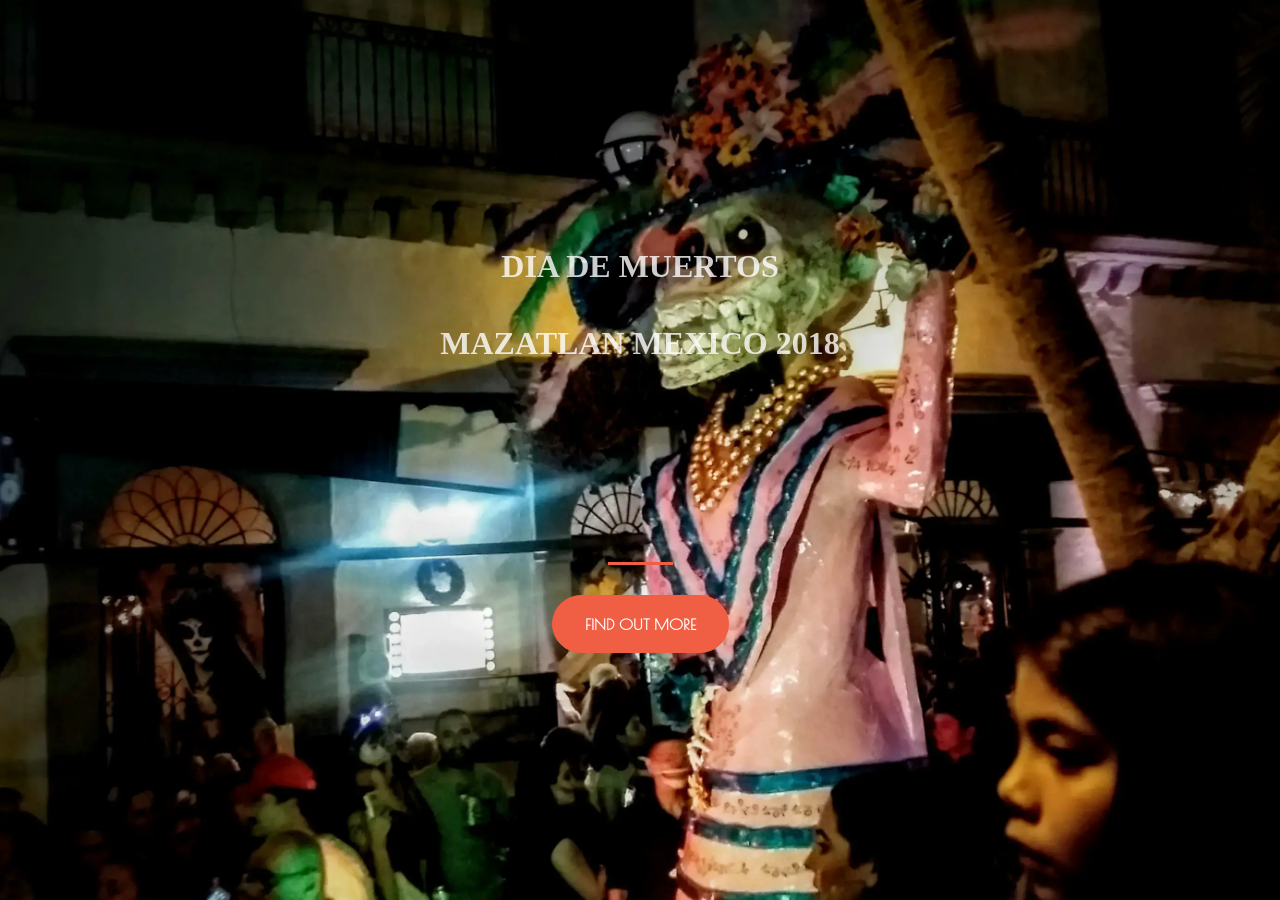
==== index.html @ a1ffae8d "Update index.html" ====
<!DOCTYPE html>
<html>
  <head>
    <title>Dia de Muertos - Mazatlan, MX 2018</title>

    <!-- Google Fonts -->
    <link href="https://fonts.googleapis.com/css?family=Poiret+One" rel="stylesheet">
    
    <!-- My own stylesheet -->
    <link rel="stylesheet" href="https://stackpath.bootstrapcdn.com/bootstrap/4.1.3/css/bootstrap.min.css" integrity="sha384-MCw98/SFnGE8fJT3GXwEOngsV7Zt27NXFoaoApmYm81iuXoPkFOJwJ8ERdknLPMO" crossorigin="anonymous">
    <link href="style.css" rel="stylesheet">    
  </head>
  <body>
    <header class="startup text-center text-white d-flex">
      <div class="container my-auto">
        <div class="row">
          <div class="col-lg-12 my-auto">
            <h1 class="text-uppercase faded">
              <strong>Dia de Muertos</strong>
              <br></br>
              <strong>Mazatlan Mexico 2018</strong>            
            </h1>
            <hr>
          </div>
          <div class="col-lg-12 my-auto">

            <!-- Begin Mailchimp Signup Form -->
                  
          </style>
          <div id="mc_embed_signup">
          <form action="https://twitter.us19.list-manage.com/subscribe/post?u=edbe7f0c9f2304a3401dfb0b9&amp;id=3936307aad" method="post" id="mc-embedded-subscribe-form" name="mc-embedded-subscribe-form" class="validate" target="_blank" novalidate>
              <div id="mc_embed_signup_scroll">
                        
              <!-- real people should not fill this in and expect good things - do not remove this or risk form bot signups-->
              <div style="position: absolute; left: -5000px;" aria-hidden="true"><input type="text" name="b_edbe7f0c9f2304a3401dfb0b9_3936307aad" tabindex="-1" value=""></div>
              <div class="clear"><input class="btn btn-primary btn-xl" type="submit" value="Find out More" name="subscribe" id="mc-embedded-subscribe" class="button">
              </div>
              </div>
          </form>
          </div>

          <!--End mc_embed_signup-->       
            
          </div>
        </div>
      </div>
    </header>

 

    <script src="https://code.jquery.com/jquery-3.3.1.slim.min.js" integrity="sha384-q8i/X+965DzO0rT7abK41JStQIAqVgRVzpbzo5smXKp4YfRvH+8abtTE1Pi6jizo" crossorigin="anonymous"></script>
    <script src="https://cdnjs.cloudflare.com/ajax/libs/popper.js/1.14.3/umd/popper.min.js" integrity="sha384-ZMP7rVo3mIykV+2+9J3UJ46jBk0WLaUAdn689aCwoqbBJiSnjAK/l8WvCWPIPm49" crossorigin="anonymous"></script>
    <script src="https://stackpath.bootstrapcdn.com/bootstrap/4.1.3/js/bootstrap.min.js" integrity="sha384-ChfqqxuZUCnJSK3+MXmPNIyE6ZbWh2IMqE241rYiqJxyMiZ6OW/JmZQ5stwEULTy" crossorigin="anonymous"></script>
  </body>

</html>
---- style.css ----
body,
html {
  width: 100%;
  height: 100%; 
}

body {
  font-family: 'Spectral SC', serif;
}

hr {
  max-width: 65px;
  border-width: 3px;
  border-color: #F05F44; 
}

.faded {
  color: rgba(255, 255, 255, 0.8); 
}

header.startup {
  background-position: center;
  background-image: url(header.webp);
  background-size: cover;
  height: 100%;
}

header.startup hr {
  margin-top: 200px;
  margin-bottom: 30px; 
}

header.startup h1 {
  font-size: 2rem; 
}

.btn {
  font-weight: 700;
  text-transform: uppercase;
  border-radius: 300px;
  font-family: 'Poiret One', cursive;
}

.btn-xl {
  padding: 1rem 2rem; 
}

.btn-primary {
  background-color: #F05F44;
  border-color: #F05F44; }

.btn-primary:hover {
  background-color: #ee4b08;
  border-color: #ee4b08;
  border-width: 5px;
  cursor: pointer;
}
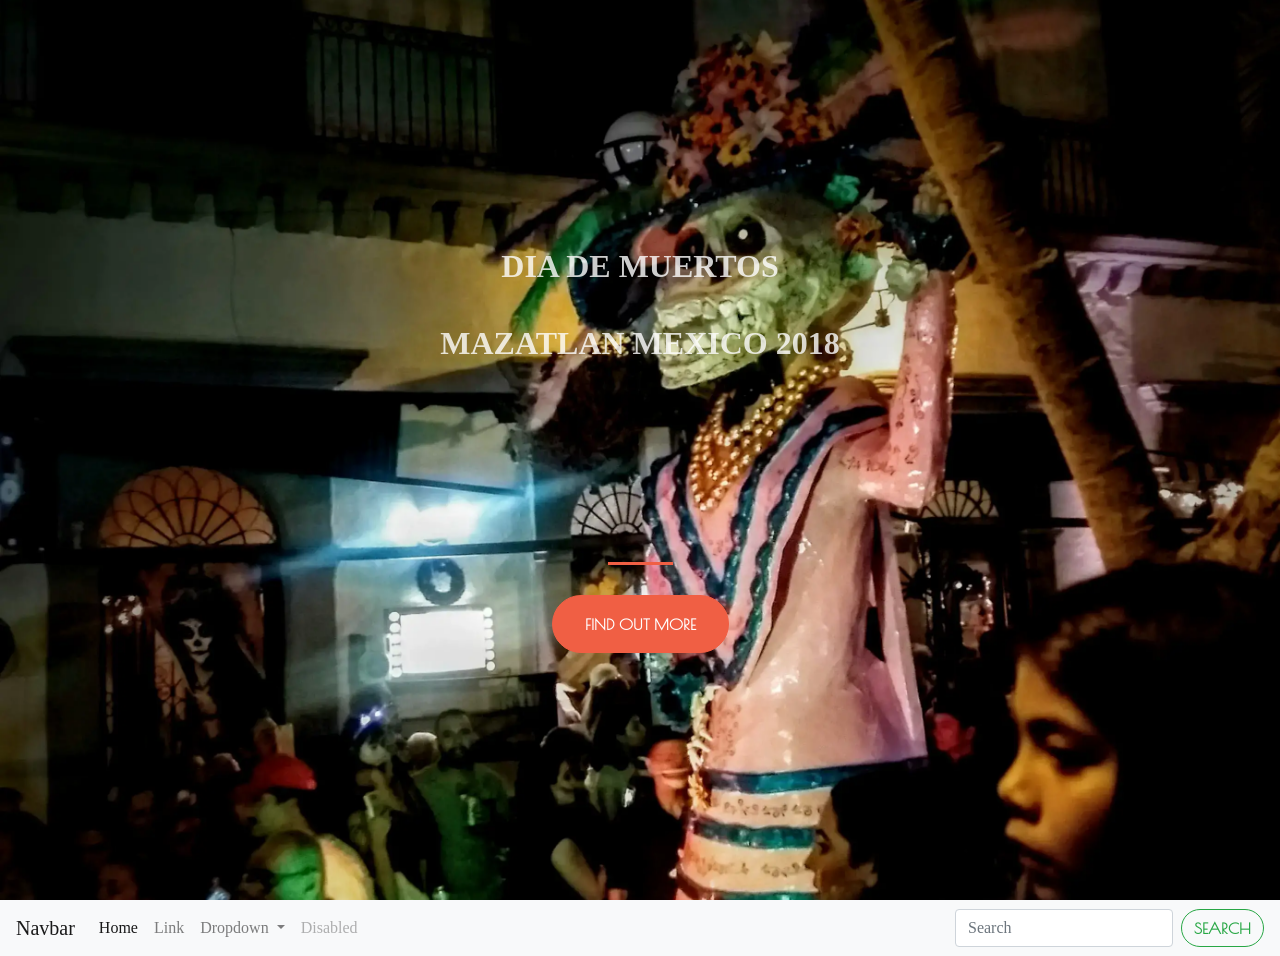
==== commit 8c1bfdbd: "Update index.html" ====
--- a/index.html
+++ b/index.html
@@ -46,6 +46,44 @@
       </div>
     </header>
 
+           <!-- header-->
+
+<nav class="navbar navbar-expand-lg navbar-light bg-light">
+  <a class="navbar-brand" href="#">Navbar</a>
+  <button class="navbar-toggler" type="button" data-toggle="collapse" data-target="#navbarSupportedContent" aria-controls="navbarSupportedContent" aria-expanded="false" aria-label="Toggle navigation">
+    <span class="navbar-toggler-icon"></span>
+  </button>
+
+  <div class="collapse navbar-collapse" id="navbarSupportedContent">
+    <ul class="navbar-nav mr-auto">
+      <li class="nav-item active">
+        <a class="nav-link" href="#">Home <span class="sr-only">(current)</span></a>
+      </li>
+      <li class="nav-item">
+        <a class="nav-link" href="#">Link</a>
+      </li>
+      <li class="nav-item dropdown">
+        <a class="nav-link dropdown-toggle" href="#" id="navbarDropdown" role="button" data-toggle="dropdown" aria-haspopup="true" aria-expanded="false">
+          Dropdown
+        </a>
+        <div class="dropdown-menu" aria-labelledby="navbarDropdown">
+          <a class="dropdown-item" href="#">Action</a>
+          <a class="dropdown-item" href="#">Another action</a>
+          <div class="dropdown-divider"></div>
+          <a class="dropdown-item" href="#">Something else here</a>
+        </div>
+      </li>
+      <li class="nav-item">
+        <a class="nav-link disabled" href="#">Disabled</a>
+      </li>
+    </ul>
+    <form class="form-inline my-2 my-lg-0">
+      <input class="form-control mr-sm-2" type="search" placeholder="Search" aria-label="Search">
+      <button class="btn btn-outline-success my-2 my-sm-0" type="submit">Search</button>
+    </form>
+  </div>
+</nav>
+
  
 
     <script src="https://code.jquery.com/jquery-3.3.1.slim.min.js" integrity="sha384-q8i/X+965DzO0rT7abK41JStQIAqVgRVzpbzo5smXKp4YfRvH+8abtTE1Pi6jizo" crossorigin="anonymous"></script>
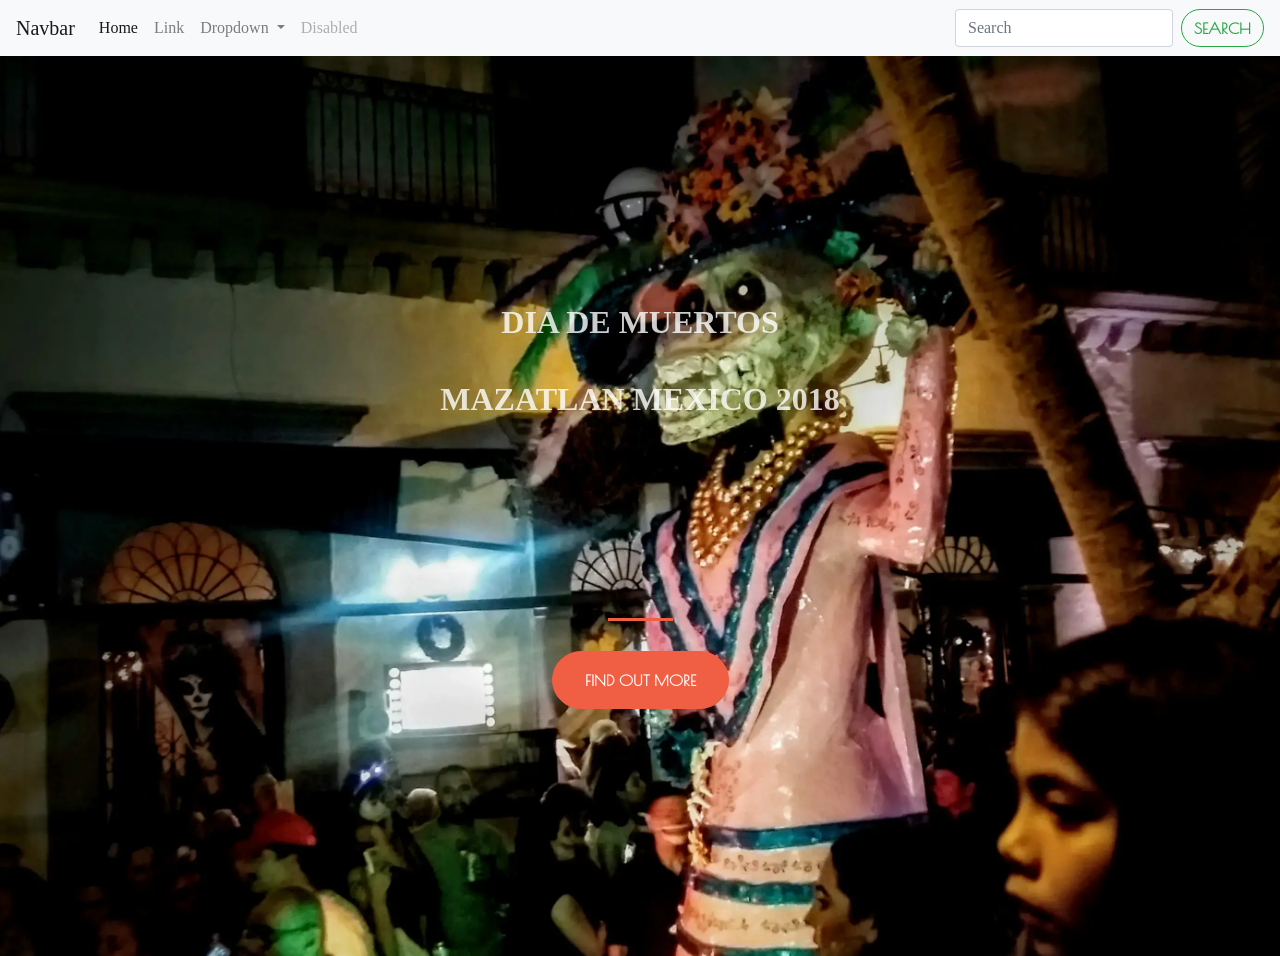
==== commit dd0d6345: "Update index.html" ====
--- a/index.html
+++ b/index.html
@@ -8,7 +8,46 @@
     
     <!-- My own stylesheet -->
     <link rel="stylesheet" href="https://stackpath.bootstrapcdn.com/bootstrap/4.1.3/css/bootstrap.min.css" integrity="sha384-MCw98/SFnGE8fJT3GXwEOngsV7Zt27NXFoaoApmYm81iuXoPkFOJwJ8ERdknLPMO" crossorigin="anonymous">
-    <link href="style.css" rel="stylesheet">    
+    <link href="style.css" rel="stylesheet">
+    
+               <!-- header-->
+
+<nav class="navbar navbar-expand-lg navbar-light bg-light">
+  <a class="navbar-brand" href="#">Navbar</a>
+  <button class="navbar-toggler" type="button" data-toggle="collapse" data-target="#navbarSupportedContent" aria-controls="navbarSupportedContent" aria-expanded="false" aria-label="Toggle navigation">
+    <span class="navbar-toggler-icon"></span>
+  </button>
+
+  <div class="collapse navbar-collapse" id="navbarSupportedContent">
+    <ul class="navbar-nav mr-auto">
+      <li class="nav-item active">
+        <a class="nav-link" href="#">Home <span class="sr-only">(current)</span></a>
+      </li>
+      <li class="nav-item">
+        <a class="nav-link" href="#">Link</a>
+      </li>
+      <li class="nav-item dropdown">
+        <a class="nav-link dropdown-toggle" href="#" id="navbarDropdown" role="button" data-toggle="dropdown" aria-haspopup="true" aria-expanded="false">
+          Dropdown
+        </a>
+        <div class="dropdown-menu" aria-labelledby="navbarDropdown">
+          <a class="dropdown-item" href="#">Action</a>
+          <a class="dropdown-item" href="#">Another action</a>
+          <div class="dropdown-divider"></div>
+          <a class="dropdown-item" href="#">Something else here</a>
+        </div>
+      </li>
+      <li class="nav-item">
+        <a class="nav-link disabled" href="#">Disabled</a>
+      </li>
+    </ul>
+    <form class="form-inline my-2 my-lg-0">
+      <input class="form-control mr-sm-2" type="search" placeholder="Search" aria-label="Search">
+      <button class="btn btn-outline-success my-2 my-sm-0" type="submit">Search</button>
+    </form>
+  </div>
+</nav>
+    
   </head>
   <body>
     <header class="startup text-center text-white d-flex">
@@ -46,43 +85,7 @@
       </div>
     </header>
 
-           <!-- header-->
 
-<nav class="navbar navbar-expand-lg navbar-light bg-light">
-  <a class="navbar-brand" href="#">Navbar</a>
-  <button class="navbar-toggler" type="button" data-toggle="collapse" data-target="#navbarSupportedContent" aria-controls="navbarSupportedContent" aria-expanded="false" aria-label="Toggle navigation">
-    <span class="navbar-toggler-icon"></span>
-  </button>
-
-  <div class="collapse navbar-collapse" id="navbarSupportedContent">
-    <ul class="navbar-nav mr-auto">
-      <li class="nav-item active">
-        <a class="nav-link" href="#">Home <span class="sr-only">(current)</span></a>
-      </li>
-      <li class="nav-item">
-        <a class="nav-link" href="#">Link</a>
-      </li>
-      <li class="nav-item dropdown">
-        <a class="nav-link dropdown-toggle" href="#" id="navbarDropdown" role="button" data-toggle="dropdown" aria-haspopup="true" aria-expanded="false">
-          Dropdown
-        </a>
-        <div class="dropdown-menu" aria-labelledby="navbarDropdown">
-          <a class="dropdown-item" href="#">Action</a>
-          <a class="dropdown-item" href="#">Another action</a>
-          <div class="dropdown-divider"></div>
-          <a class="dropdown-item" href="#">Something else here</a>
-        </div>
-      </li>
-      <li class="nav-item">
-        <a class="nav-link disabled" href="#">Disabled</a>
-      </li>
-    </ul>
-    <form class="form-inline my-2 my-lg-0">
-      <input class="form-control mr-sm-2" type="search" placeholder="Search" aria-label="Search">
-      <button class="btn btn-outline-success my-2 my-sm-0" type="submit">Search</button>
-    </form>
-  </div>
-</nav>
 
  
 
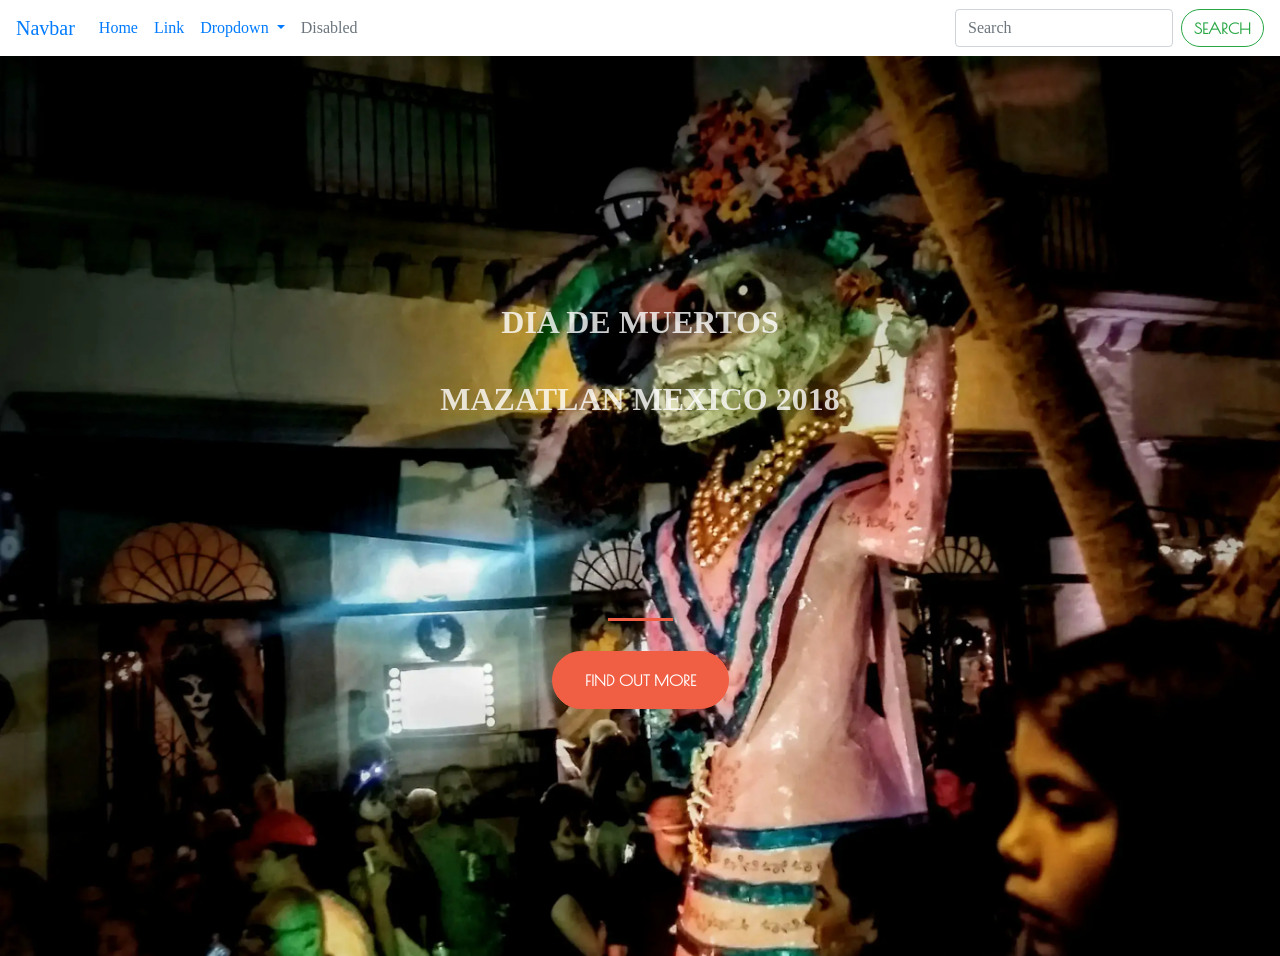
==== commit 4de8623f: "Update index.html" ====
--- a/index.html
+++ b/index.html
@@ -1,18 +1,29 @@
 <!DOCTYPE html>
 <html>
   <head>
+    
+     <!-- Required meta tags -->
+    <meta charset="utf-8">
+    <meta name="viewport" content="width=device-width, initial-scale=1, shrink-to-fit=no">
+
     <title>Dia de Muertos - Mazatlan, MX 2018</title>
 
     <!-- Google Fonts -->
     <link href="https://fonts.googleapis.com/css?family=Poiret+One" rel="stylesheet">
-    
+
+    <!-- Note that the below Bootstrap file is a specific version. If you grab the most
+    current from Bootstrap website, you will see the button grow transition being a lot faster
+    than in my video. Use whichever style sheet you like best! -->
+    <!-- Bootstrap CSS from a CDN. This way you don't have to include the bootstrap file yourself -->
+    <link rel="stylesheet" href="https://maxcdn.bootstrapcdn.com/bootstrap/4.0.0/css/bootstrap.min.css" integrity="sha384-Gn5384xqQ1aoWXA+058RXPxPg6fy4IWvTNh0E263XmFcJlSAwiGgFAW/dAiS6JXm" crossorigin="anonymous">
+
     <!-- My own stylesheet -->
     <link rel="stylesheet" href="https://stackpath.bootstrapcdn.com/bootstrap/4.1.3/css/bootstrap.min.css" integrity="sha384-MCw98/SFnGE8fJT3GXwEOngsV7Zt27NXFoaoApmYm81iuXoPkFOJwJ8ERdknLPMO" crossorigin="anonymous">
     <link href="style.css" rel="stylesheet">
     
                <!-- header-->
 
-<nav class="navbar navbar-expand-lg navbar-light bg-light">
+<nav class="navbar navbar-expand-lg">
   <a class="navbar-brand" href="#">Navbar</a>
   <button class="navbar-toggler" type="button" data-toggle="collapse" data-target="#navbarSupportedContent" aria-controls="navbarSupportedContent" aria-expanded="false" aria-label="Toggle navigation">
     <span class="navbar-toggler-icon"></span>
@@ -48,16 +59,23 @@
   </div>
 </nav>
     
+    
+   
+    
   </head>
   <body>
+
     <header class="startup text-center text-white d-flex">
+
       <div class="container my-auto">
         <div class="row">
           <div class="col-lg-12 my-auto">
             <h1 class="text-uppercase faded">
               <strong>Dia de Muertos</strong>
               <br></br>
-              <strong>Mazatlan Mexico 2018</strong>            
+              <strong>Mazatlan Mexico 2018</strong>
+
+              
             </h1>
             <hr>
           </div>
@@ -85,8 +103,6 @@
       </div>
     </header>
 
-
-
  
 
     <script src="https://code.jquery.com/jquery-3.3.1.slim.min.js" integrity="sha384-q8i/X+965DzO0rT7abK41JStQIAqVgRVzpbzo5smXKp4YfRvH+8abtTE1Pi6jizo" crossorigin="anonymous"></script>
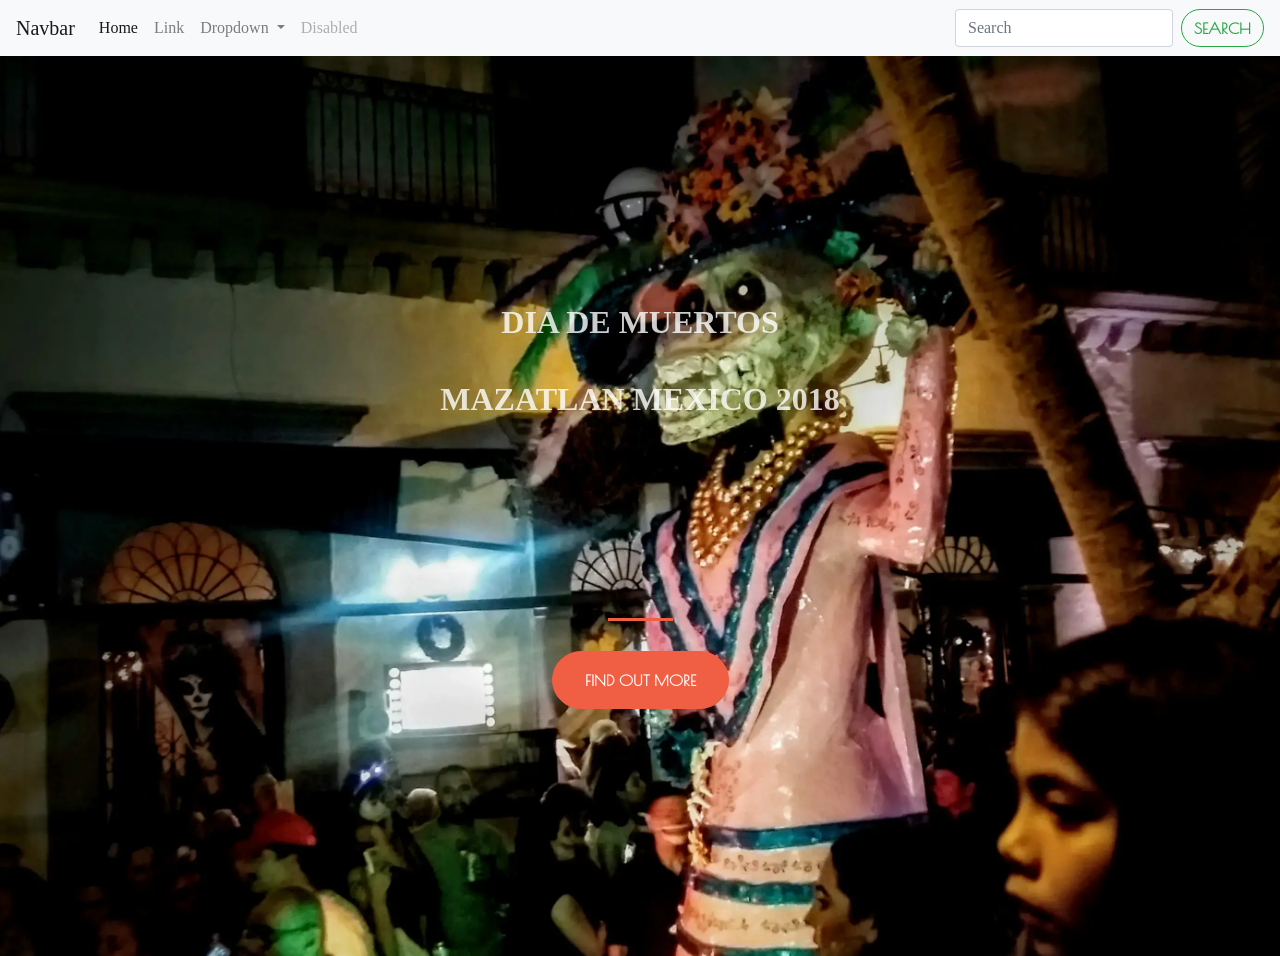
==== commit b29d8994: "Update index.html" ====
--- a/index.html
+++ b/index.html
@@ -23,7 +23,7 @@
     
                <!-- header-->
 
-<nav class="navbar navbar-expand-lg">
+<nav class="navbar navbar-expand-lg navbar-light bg-light">
   <a class="navbar-brand" href="#">Navbar</a>
   <button class="navbar-toggler" type="button" data-toggle="collapse" data-target="#navbarSupportedContent" aria-controls="navbarSupportedContent" aria-expanded="false" aria-label="Toggle navigation">
     <span class="navbar-toggler-icon"></span>
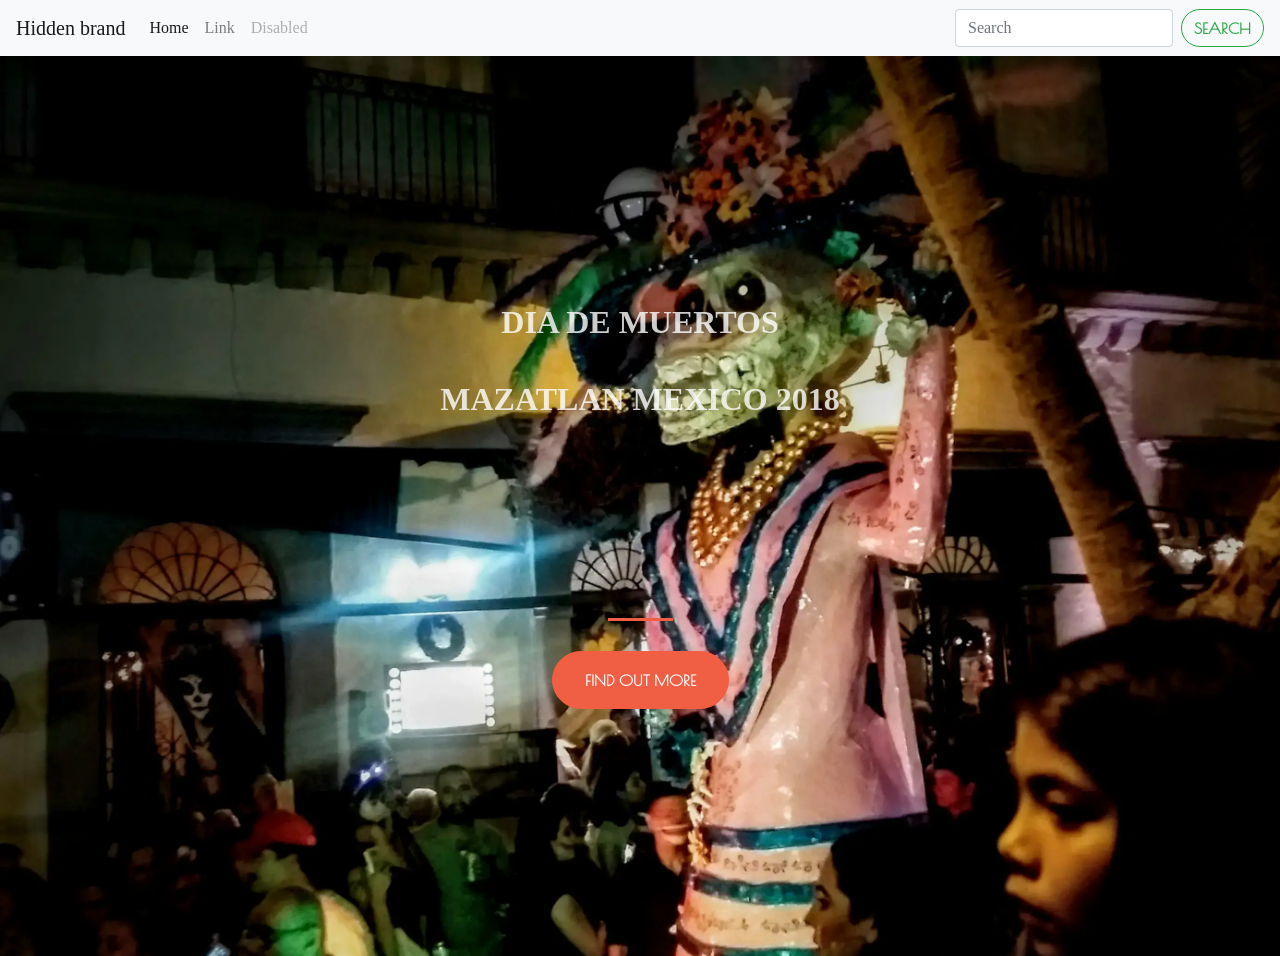
==== commit a41ad021: "Update index.html" ====
--- a/index.html
+++ b/index.html
@@ -24,29 +24,17 @@
                <!-- header-->
 
 <nav class="navbar navbar-expand-lg navbar-light bg-light">
-  <a class="navbar-brand" href="#">Navbar</a>
-  <button class="navbar-toggler" type="button" data-toggle="collapse" data-target="#navbarSupportedContent" aria-controls="navbarSupportedContent" aria-expanded="false" aria-label="Toggle navigation">
+  <button class="navbar-toggler" type="button" data-toggle="collapse" data-target="#navbarTogglerDemo01" aria-controls="navbarTogglerDemo01" aria-expanded="false" aria-label="Toggle navigation">
     <span class="navbar-toggler-icon"></span>
   </button>
-
-  <div class="collapse navbar-collapse" id="navbarSupportedContent">
-    <ul class="navbar-nav mr-auto">
+  <div class="collapse navbar-collapse" id="navbarTogglerDemo01">
+    <a class="navbar-brand" href="#">Hidden brand</a>
+    <ul class="navbar-nav mr-auto mt-2 mt-lg-0">
       <li class="nav-item active">
         <a class="nav-link" href="#">Home <span class="sr-only">(current)</span></a>
       </li>
       <li class="nav-item">
         <a class="nav-link" href="#">Link</a>
-      </li>
-      <li class="nav-item dropdown">
-        <a class="nav-link dropdown-toggle" href="#" id="navbarDropdown" role="button" data-toggle="dropdown" aria-haspopup="true" aria-expanded="false">
-          Dropdown
-        </a>
-        <div class="dropdown-menu" aria-labelledby="navbarDropdown">
-          <a class="dropdown-item" href="#">Action</a>
-          <a class="dropdown-item" href="#">Another action</a>
-          <div class="dropdown-divider"></div>
-          <a class="dropdown-item" href="#">Something else here</a>
-        </div>
       </li>
       <li class="nav-item">
         <a class="nav-link disabled" href="#">Disabled</a>
@@ -57,11 +45,8 @@
       <button class="btn btn-outline-success my-2 my-sm-0" type="submit">Search</button>
     </form>
   </div>
-</nav>
-    
-    
-   
-    
+</nav> 
+      
   </head>
   <body>
 
